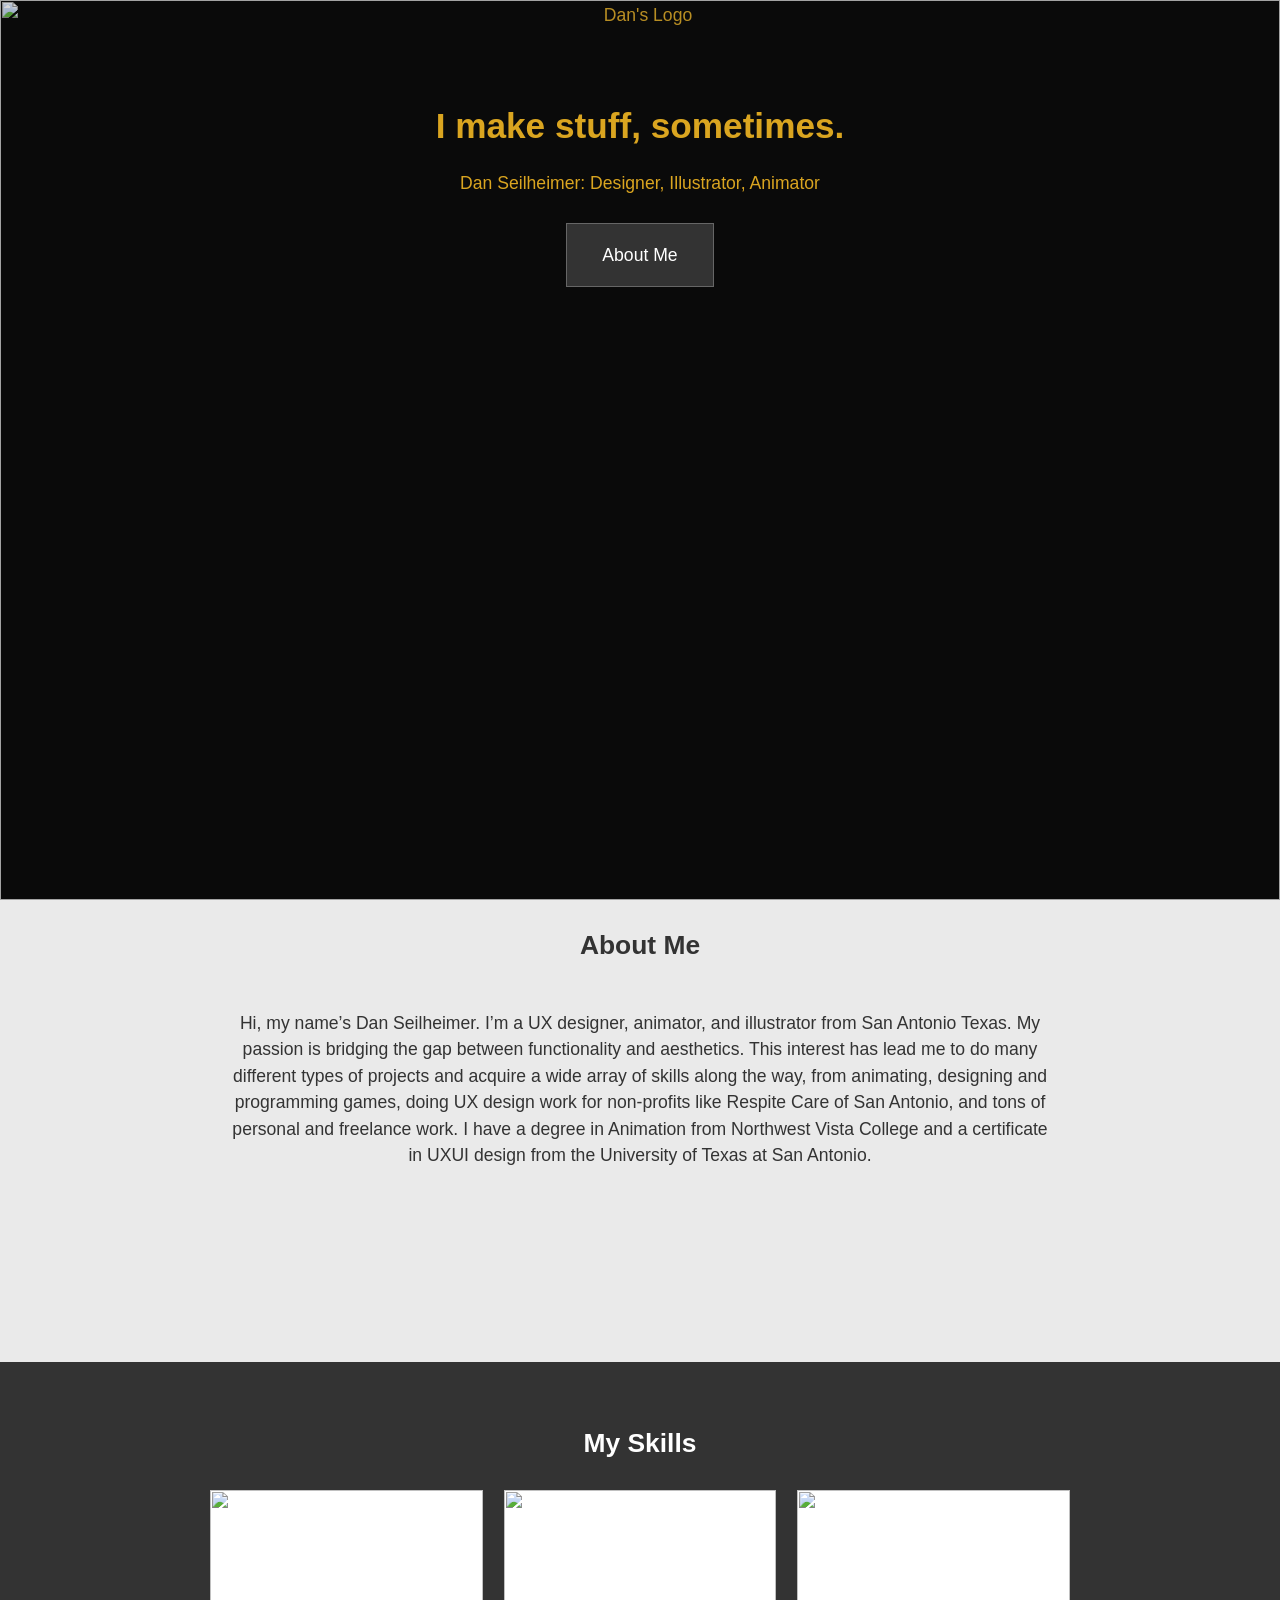
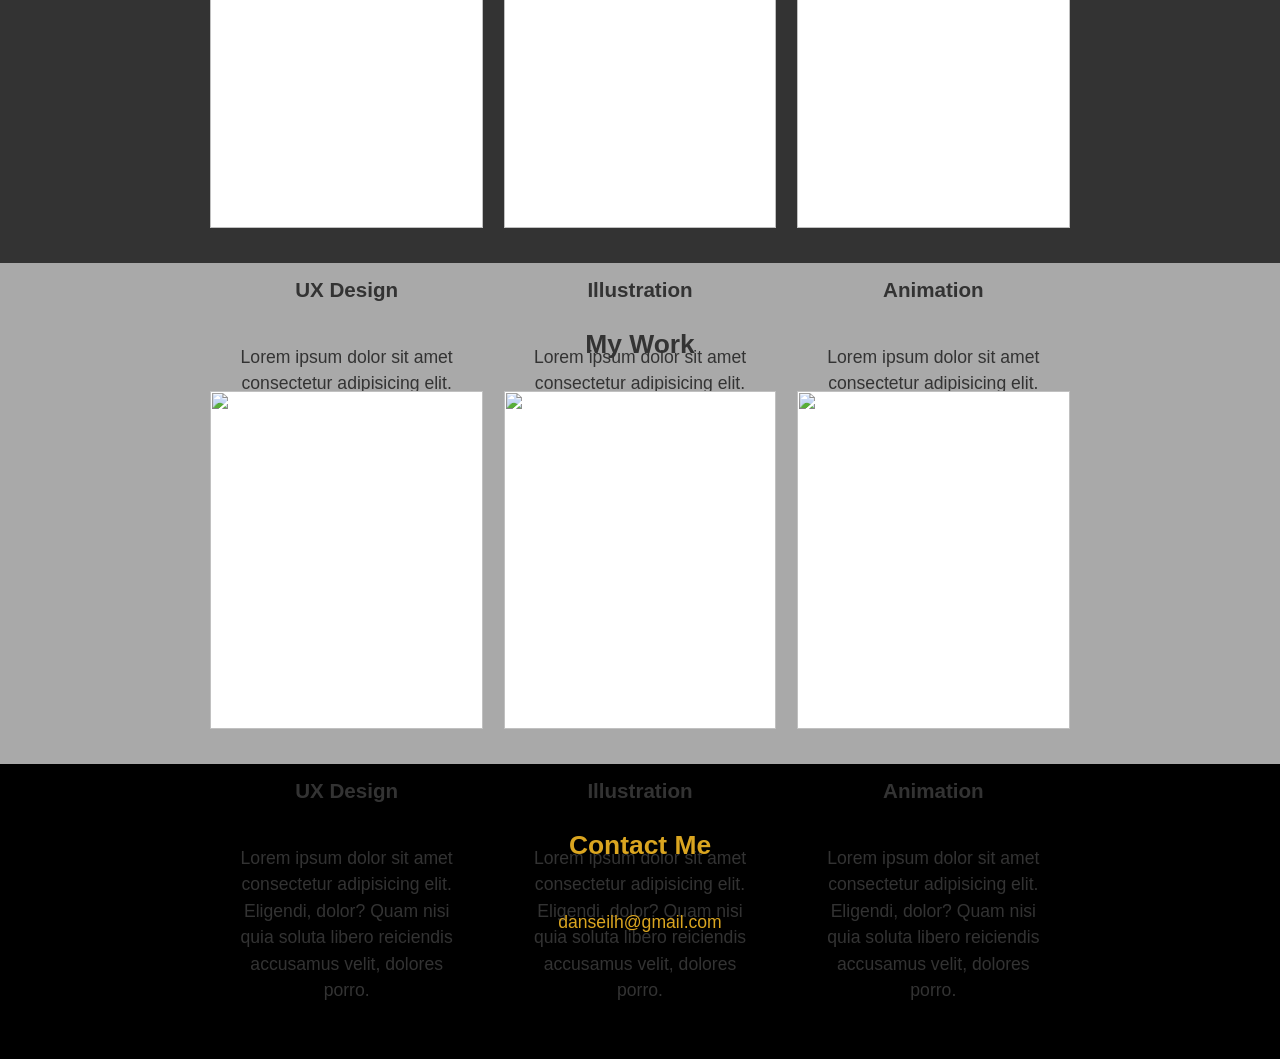
==== index.html @ 1c0bd1ca "Changed file structure" ====
<hmtl lang= "en">
    <head>
        <meta charset="UTF-8">
        <meta name="viewport" content="width=device-width, initial-scale=1.0">
        <meta http-equiv="X-UA-Compatible" content="ie=edge">
        <link rel="stylesheet" href="style.css">
        <title>Dan Seilheimer Portfolio</title>
    </head>
    <body>
        <header id="showcase" class="grid">
            <div class="bg-image"><img src="D:\UXUI\Dan_portofolio_updated\src\Dan logo.png" alt="Dan's Logo"></div> 
            <!-- // Bkgrnd img goes in bg-image div class so it can 
            have effects seperate from header text -->
            <div class="content-wrap">
            <h1>I make stuff, sometimes.</h1>
            <p>Dan Seilheimer: Designer, Illustrator, Animator</p>
            <a href="#section-1" class="btn">About Me</a>
        </div>
        </header>
        <!-- main Area -->
        <main id="main">
            <!--Section 1-->
            <section id="section-1" class="grid">
                <div class="content-wrap">
                    <h1 class="content-title"> About Me</h1>
                    <p>Hi, my name’s Dan Seilheimer. I’m a UX designer, animator, and illustrator from San Antonio Texas.
                         My passion is bridging the gap between functionality and aesthetics. This interest has lead me to do many different
                          types of projects and acquire a wide array of skills along the way, from animating, designing and programming
                           games, doing UX design work for non-profits like Respite Care of San Antonio, and tons of personal and freelance work.
                            I have a degree in Animation from Northwest Vista College and a certificate in UXUI design from the University of Texas at San Antonio.</p>
                </div>
                
            </section>

            <!--section 2-->
            <section id="section-2" class="grid">
                <div class="content-wrap">
                    <h1 class="content-title"> My Skills</h1>
                </div>
                <ul>
                    <li>
                        <div class="card">
                            <img src="https://static.pexels.com/photos/574077/pexels-photo-574077.jpeg" alt="">
                            <div class="card-content">
                                <h3 class="card-title">UX Design</h3>
                                <p> Lorem ipsum dolor sit amet consectetur adipisicing elit. Eligendi, 
                                dolor? Quam nisi quia soluta libero reiciendis accusamus velit, dolores porro.</p>
                            </div>
                        </div>
                    </li>
                    <li>
                        <div class="card">
                            <img src="https://static.pexels.com/photos/574077/pexels-photo-574077.jpeg" alt="">
                            <div class="card-content">
                                <h3 class="card-title">Illustration</h3>
                                <p> Lorem ipsum dolor sit amet consectetur adipisicing elit. Eligendi, 
                                dolor? Quam nisi quia soluta libero reiciendis accusamus velit, dolores porro.</p>
                            </div>
                        </div>
                    </li>
                    <li>
                        <div class="card">
                            <img src="https://static.pexels.com/photos/574077/pexels-photo-574077.jpeg" alt="">
                            <div class="card-content">
                                <h3 class="card-title">Animation</h3>
                                <p> Lorem ipsum dolor sit amet consectetur adipisicing elit. Eligendi, 
                                dolor? Quam nisi quia soluta libero reiciendis accusamus velit, dolores porro.</p>
                            </div>
                        </div>
                    </li>
                </ul>

            </section>
               <!--section 3-->
               <section id="section-3" class="grid">
                <div class="content-wrap">
                    <h1 class="content-title"> My Work</h1>
                </div>
                <ul>
                    <li>
                        <div class="card">
                            <img src="https://static.pexels.com/photos/574077/pexels-photo-574077.jpeg" alt="">
                            <div class="card-content">
                                <h3 class="card-title">UX Design</h3>
                                <p> Lorem ipsum dolor sit amet consectetur adipisicing elit. Eligendi, 
                                dolor? Quam nisi quia soluta libero reiciendis accusamus velit, dolores porro.</p>
                            </div>
                        </div>
                    </li>
                    <li>
                        <div class="card">
                            <img src="https://static.pexels.com/photos/574077/pexels-photo-574077.jpeg" alt="">
                            <div class="card-content">
                                <h3 class="card-title">Illustration</h3>
                                <p> Lorem ipsum dolor sit amet consectetur adipisicing elit. Eligendi, 
                                dolor? Quam nisi quia soluta libero reiciendis accusamus velit, dolores porro.</p>
                            </div>
                        </div>
                    </li>
                    <li>
                        <div class="card">
                            <img src="https://static.pexels.com/photos/574077/pexels-photo-574077.jpeg" alt="">
                            <div class="card-content">
                                <h3 class="card-title">Animation</h3>
                                <p> Lorem ipsum dolor sit amet consectetur adipisicing elit. Eligendi, 
                                dolor? Quam nisi quia soluta libero reiciendis accusamus velit, dolores porro.</p>
                            </div>
                        </div>
                    </li>
                </ul>
                </section>
            <!-- section 4 -->
            <section id="section-4" class="grid">
                <div class="box">
                <h2 class="content-title">Contact Me</h2>
                
                    <p>danseilh@gmail.com</p>
                </div>

            </section>


        </main>
        <!-- footer -->
        <footer id="main-footer" class="grid"></footer>
    </body>
</hmtl>
---- style.css ----
/* core style */

body {
    margin:0;
    font-family:Arial, Helvetica, sans-serif;
    background: #333;
    color: #ffff;
    font-size: 1.1em;
    line-height: 1.5;
    text-align: center;
}
img{
    display: block;
    width: 100%;
    height: auto;
}

h1 {
    margin: 0;
    padding: 1em 0;
    height: auto;
}
h2 {
    margin: 0;
    padding: 1em 0;
}
h3 {
    margin: 0;
    padding: 1em 0;
}

p {
    margin:0;
    padding: 1em 0;
}

.btn {
    display: inline-block;
    background: #333;
    color:#ffff;
    text-decoration: none;
    padding: 1em 2em;
    border: 1px solid #666;
    margin: .5em 0;
}

.btn:hover {
    background: #eaeaea;
    color: #333;
}

/* header */
#showcase {
    height: 100vh;
    color: goldenrod;
    text-align: center;

    

}
#showcase .bg-image {
    position:absolute;
    background: rgb(0, 0, 0);
    background-position:center;
    background-repeat: no-repeat ;
    background-size:cover;
    z-index: -1;
    opacity: 0.8;
    width: 100%;
    height: 100%;

}

#showcase h1 {
    padding: 100px;
    padding-bottom: 0;
}
#showcase .content-wrap, 
#section-1 .content-wrap {
    padding: 0 1.5em;
}

/* section 1 */

#section-1{
    background: #eaeaea;
    color: #333;
    padding-bottom: 10em;
}
/* section 2 */
#section-2{
        padding: 2em 1em 1em;
}
#section-2 ul {
    list-style: none;
    margin:0;
    padding:0;

}
#section-2 li {
    margin-bottom: 1em;
    background: white;
    color:#333;

}
#section-3{
    padding: 2em 1em 1em;
    background:darkgray;
}
#section-3 ul {
list-style: none;
margin:0;
padding:0;

}
#section-3 li {
margin-bottom: 1em;
background: white;
color:#333;

}
#section-3 h1 {
    color: #333;
}


.card-content {
    padding: 1.5em;

}

#section-4{
    background: #000;
    padding: 2em;
    color: goldenrod;
}

#main-footer{
    padding: 2em;
    background: #000;
    color: white;
    text-align: center;
}

@media(min-width: 700px) {
    .grid{
        display: grid;
        grid-template-columns: 1fr repeat(2, minmax(auto, 25em)) 1fr;
       
    }

    .content-wrap, #section-2 ul{
        grid-column: 2/4;
    }

    .box, #main-footer div {
        grid-column: 2/4;
    }

    #section-2 ul{
        display: flex;
        justify-content: space-around;
    }
    #section-2 li{
        width: 31%;
    }
    .content-wrap, #section-3 ul{
        grid-column: 2/4;
    }

    .box, #main-footer div {
        grid-column: 2/4;
    }

    #section-3 ul{
        display: flex;
        justify-content: space-around;
    }
    #section-3 li{
        width: 31%;
    }

}
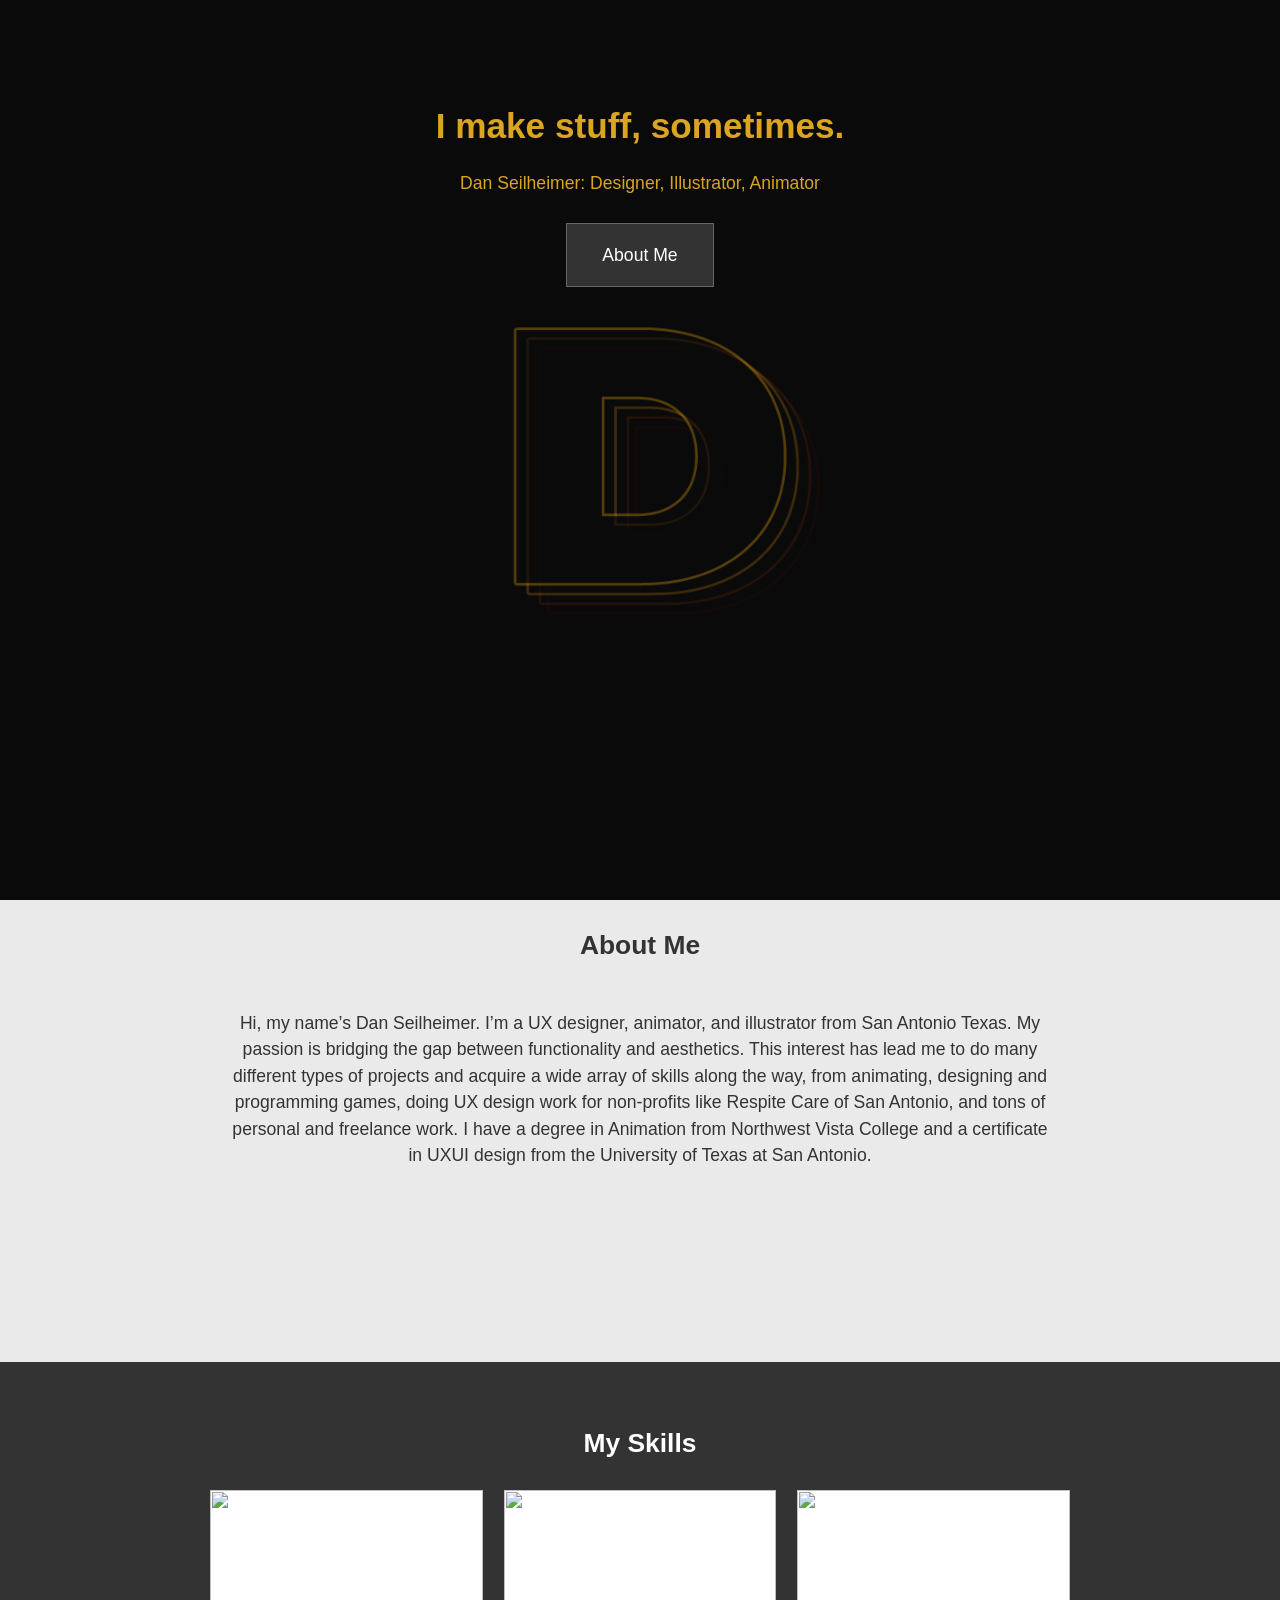
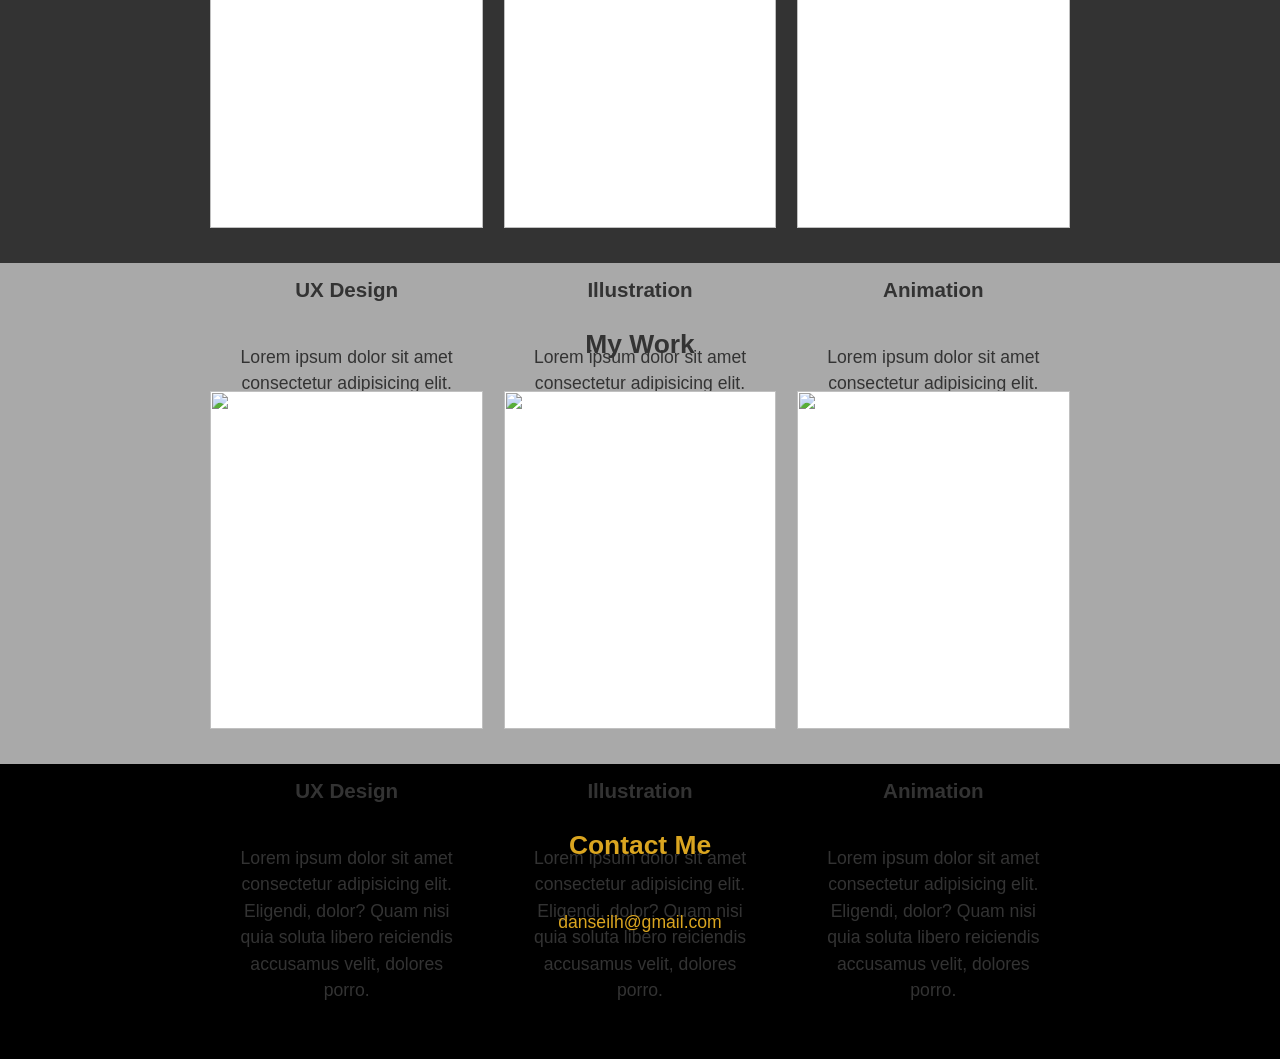
==== commit 5d603584: "Update index.html" ====
--- a/index.html
+++ b/index.html
@@ -8,7 +8,7 @@
     </head>
     <body>
         <header id="showcase" class="grid">
-            <div class="bg-image"><img src="D:\UXUI\Dan_portofolio_updated\src\Dan logo.png" alt="Dan's Logo"></div> 
+            <div class="bg-image"><img src="src\Dan logo.png" alt="Dan's Logo"></div> 
             <!-- // Bkgrnd img goes in bg-image div class so it can 
             have effects seperate from header text -->
             <div class="content-wrap">
@@ -124,4 +124,4 @@
         <!-- footer -->
         <footer id="main-footer" class="grid"></footer>
     </body>
-</hmtl>+</hmtl>
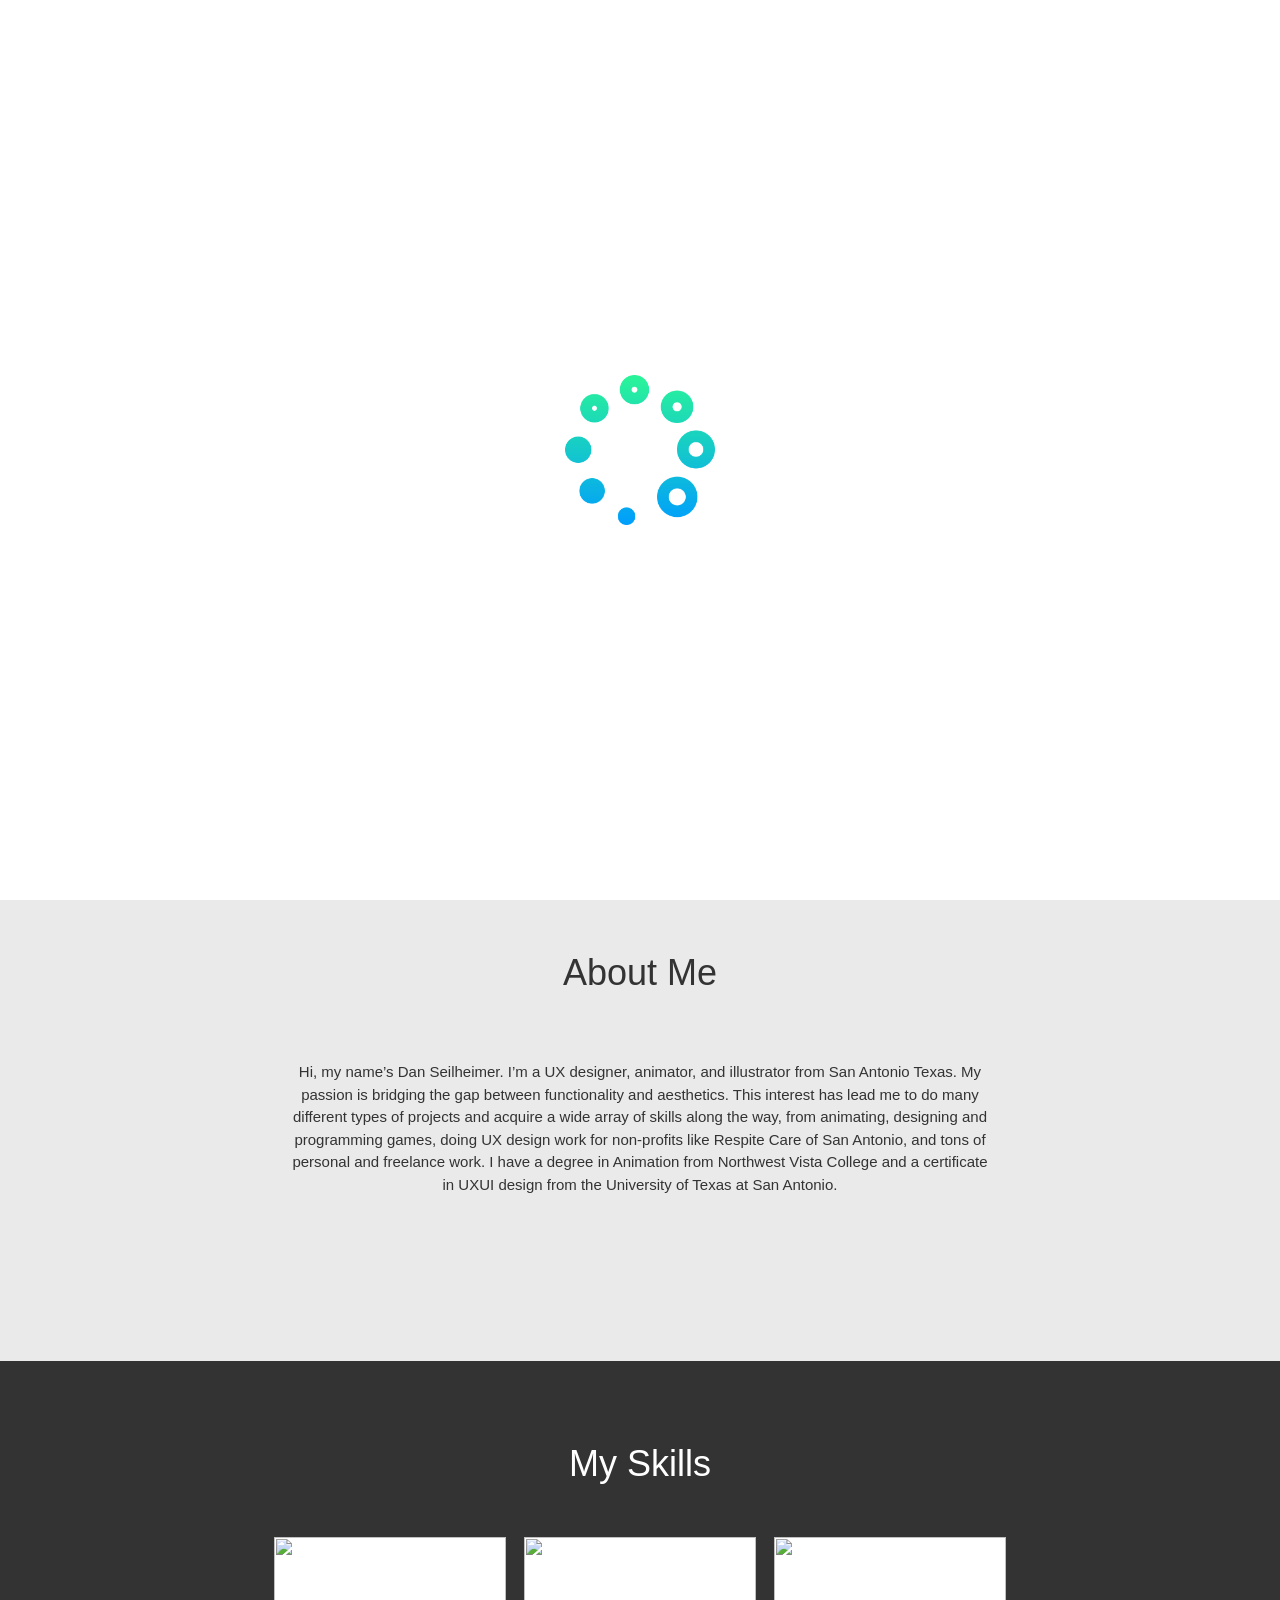
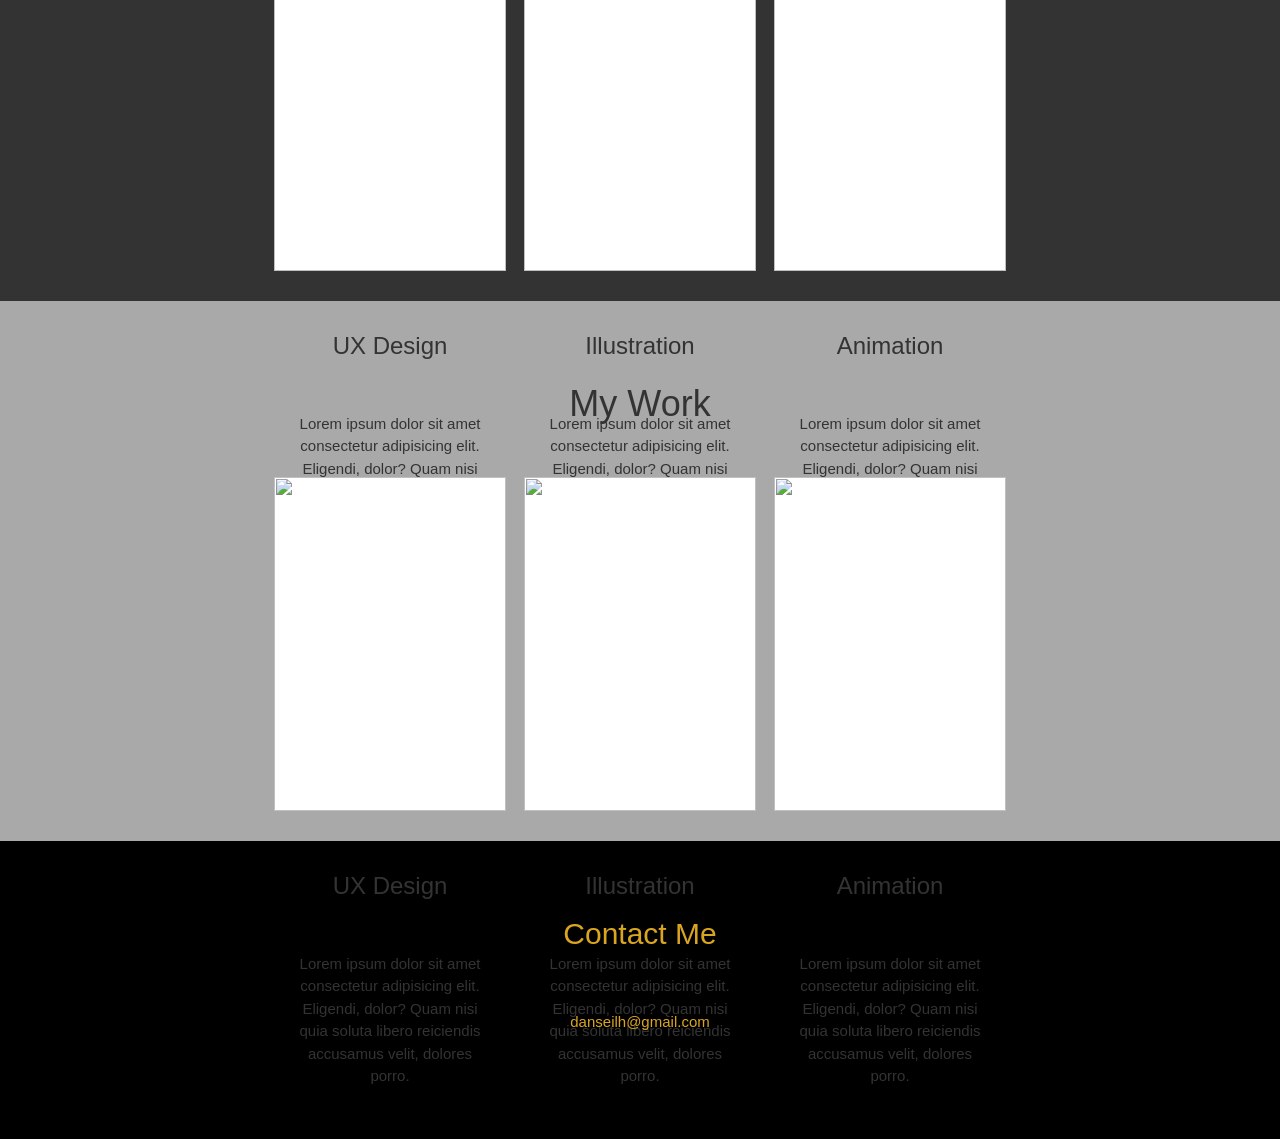
==== commit fdeb7a8f: "new commit" ====
--- a/index.html
+++ b/index.html
@@ -4,11 +4,13 @@
         <meta name="viewport" content="width=device-width, initial-scale=1.0">
         <meta http-equiv="X-UA-Compatible" content="ie=edge">
         <link rel="stylesheet" href="style.css">
+        <link rel="stylesheet" href="css/w3.css">
+        <link rel="stylesheet" href="css/index.css">
         <title>Dan Seilheimer Portfolio</title>
     </head>
     <body>
         <header id="showcase" class="grid">
-            <div class="bg-image"><img src="src\Dan logo.png" alt="Dan's Logo"></div> 
+            <div class="bg-image"><img src="src\Dan logo.png" alt="Dan's Logo"></div>
             <!-- // Bkgrnd img goes in bg-image div class so it can 
             have effects seperate from header text -->
             <div class="content-wrap">
@@ -123,5 +125,13 @@
         </main>
         <!-- footer -->
         <footer id="main-footer" class="grid"></footer>
+
+        <div class="preloader">
+            <img src="images/loading.png">
+          </div>
+
+<script src="https://ajax.googleapis.com/ajax/libs/jquery/3.4.1/jquery.min.js"></script>
+<script src="js/template.js"></script>
+<script src="js/index.js"></script>
     </body>
-</hmtl>
+</hmtl>
--- a/css/index.css
+++ b/css/index.css
@@ -0,0 +1,83 @@
+.plus_minus {
+  float: right;
+}
+.toggleContainer {
+  padding: 15px;
+  display: none;
+  transition: all;
+}
+.hiddenSlide {
+  display: none;
+  min-height: 428px;
+}
+.containerHeight {
+  min-height: 428px;
+  background-color: black;
+}
+.active {
+  display: block;
+}
+.w3-ul {
+  cursor: pointer;
+}
+.preloader {
+  position: fixed;
+  width: 100%;
+  height: 100vh;
+  z-index: 100000;
+  background-color: white;
+  top: 0;
+  display: flex;
+  align-items: center;
+}
+.preloader img {
+  animation: spin 3s ease;
+  transition: all;
+  width: 150px;
+  margin: 0 auto;
+}
+.searchBar {
+  position: fixed;
+  top: 0;
+  right: 0;
+  background-color: black;
+  z-index: 1;
+  padding: 15px;
+  width: 100%;
+  height: 0vh;
+  display: flex;
+  align-items: center;
+  justify-content: center;
+  transition: all .5s ease;
+}
+#searchForm {
+  display: flex;
+  flex-direction: column;
+  opacity: 0;
+  color: white;
+  transition: all .5s ease;
+}
+.searchBar button {
+  background-color: orange !important;
+  width: 100%;
+}
+.searchButton {
+  position: relative;
+}
+.x_button {
+
+}
+.w3-top {
+  z-index:2;
+}
+@keyframes spin {
+  0% {
+    transform: rotate(0deg);
+  }
+  50% {
+    transform: rotate(360deg);
+  }
+  100% {
+    transform: rotate(720deg);
+  }
+}
